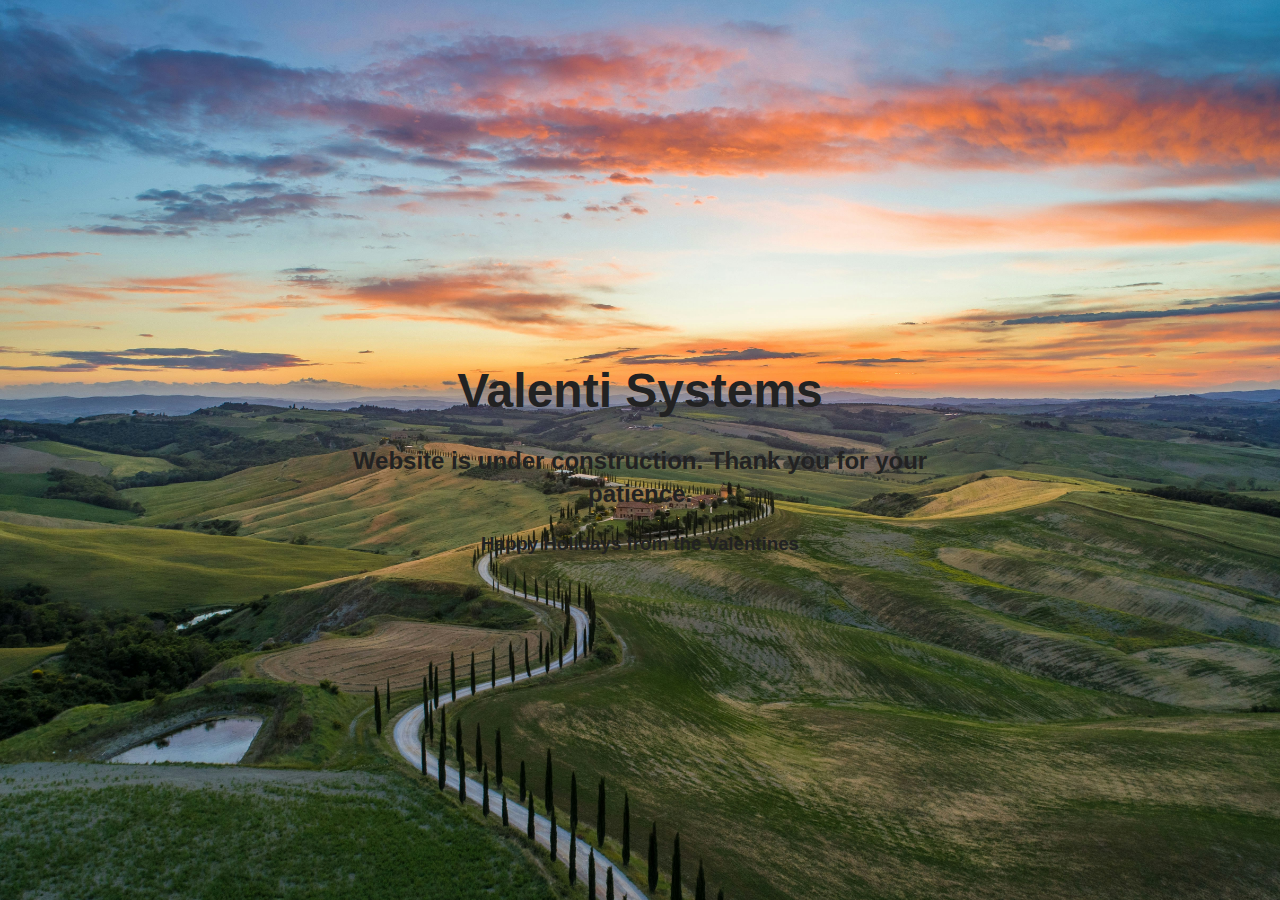
==== index.html @ 6b892426 "Add files via upload" ====
<!doctype html>
<html lang="en">
  <head>
    <meta charset="utf-8">
    <meta http-equiv="x-ua-compatible" content="ie=edge">
    <title>Valenti Systems</title>
    <style>
      
      html { background-color: # #2c3e50; color: #222; line-height: 1.4; font-family: sans-serif; font-size: 1em;} 
      body, html { height: 100%; width: 100%; padding: 0; margin: 0; background-position: center; background-repeat: no-repeat; background-size: cover;}
      body { font-family: "Helvetica Neue", Arial, sans-serif; font-weight: 400; }
      article { display: -webkit-box; display: -moz-box; display: -ms-flexbox; display: -webkit-flex; display: flex; align-items: center; justify-content: center; height: 100%; z-index: 1}
      article > div { width: auto; max-width: 80%; text-align: center; min-width: 350px}
      a { color: #dc8100; text-decoration: none; }
      a:hover { color: #222; text-decoration: none; }
      h1 { font-size: 1.5rem; margin-bottom: 1.2rem;}
      @media only screen and (min-width: 35em) {  article > div { max-width: 50% } h1 { font-size: 3rem; } }
      body { background-image: url("photo.jpg"); }
    </style>
  </head>
  <body>
    <article>
      <div>
        <h1>Valenti Systems</h1>
        <h2>Website is under construction. Thank you for your patience.</h2>
        <h3>Happy Holidays from the Valentines</h3>
      </div>
    </article>
  </body>
</html>
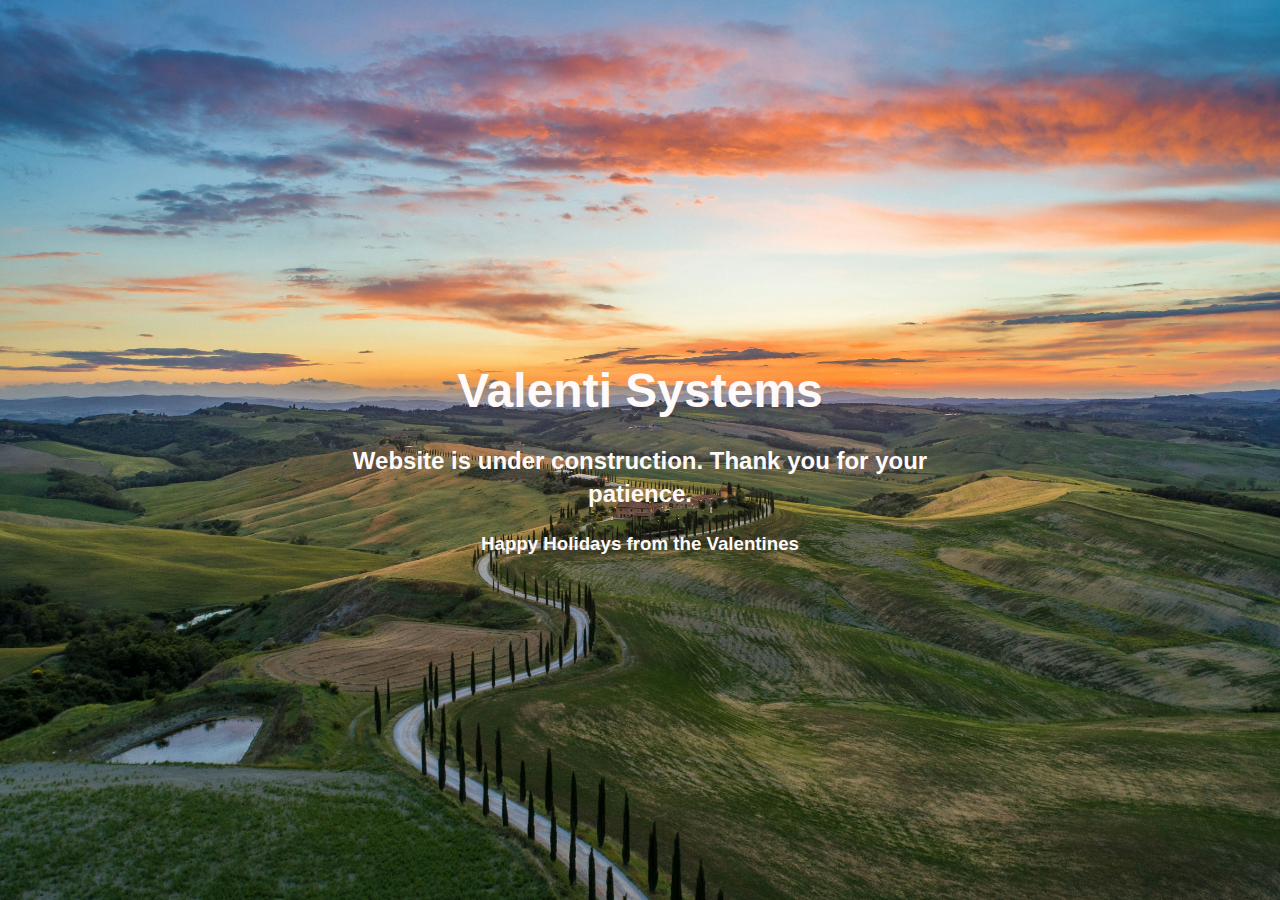
==== commit 709f2e78: "Update index.html" ====
--- a/index.html
+++ b/index.html
@@ -6,13 +6,13 @@
     <title>Valenti Systems</title>
     <style>
       
-      html { background-color: # #2c3e50; color: #222; line-height: 1.4; font-family: sans-serif; font-size: 1em;} 
+      html { background-color: #F5DEB3; color: #FFFAFA; line-height: 1.4; font-family: sans-serif; font-size: 1em;} 
       body, html { height: 100%; width: 100%; padding: 0; margin: 0; background-position: center; background-repeat: no-repeat; background-size: cover;}
       body { font-family: "Helvetica Neue", Arial, sans-serif; font-weight: 400; }
       article { display: -webkit-box; display: -moz-box; display: -ms-flexbox; display: -webkit-flex; display: flex; align-items: center; justify-content: center; height: 100%; z-index: 1}
       article > div { width: auto; max-width: 80%; text-align: center; min-width: 350px}
       a { color: #dc8100; text-decoration: none; }
-      a:hover { color: #222; text-decoration: none; }
+      a:hover { color: #FFFAFA; text-decoration: none; }
       h1 { font-size: 1.5rem; margin-bottom: 1.2rem;}
       @media only screen and (min-width: 35em) {  article > div { max-width: 50% } h1 { font-size: 3rem; } }
       body { background-image: url("photo.jpg"); }
@@ -27,4 +27,4 @@
       </div>
     </article>
   </body>
-</html>+</html>
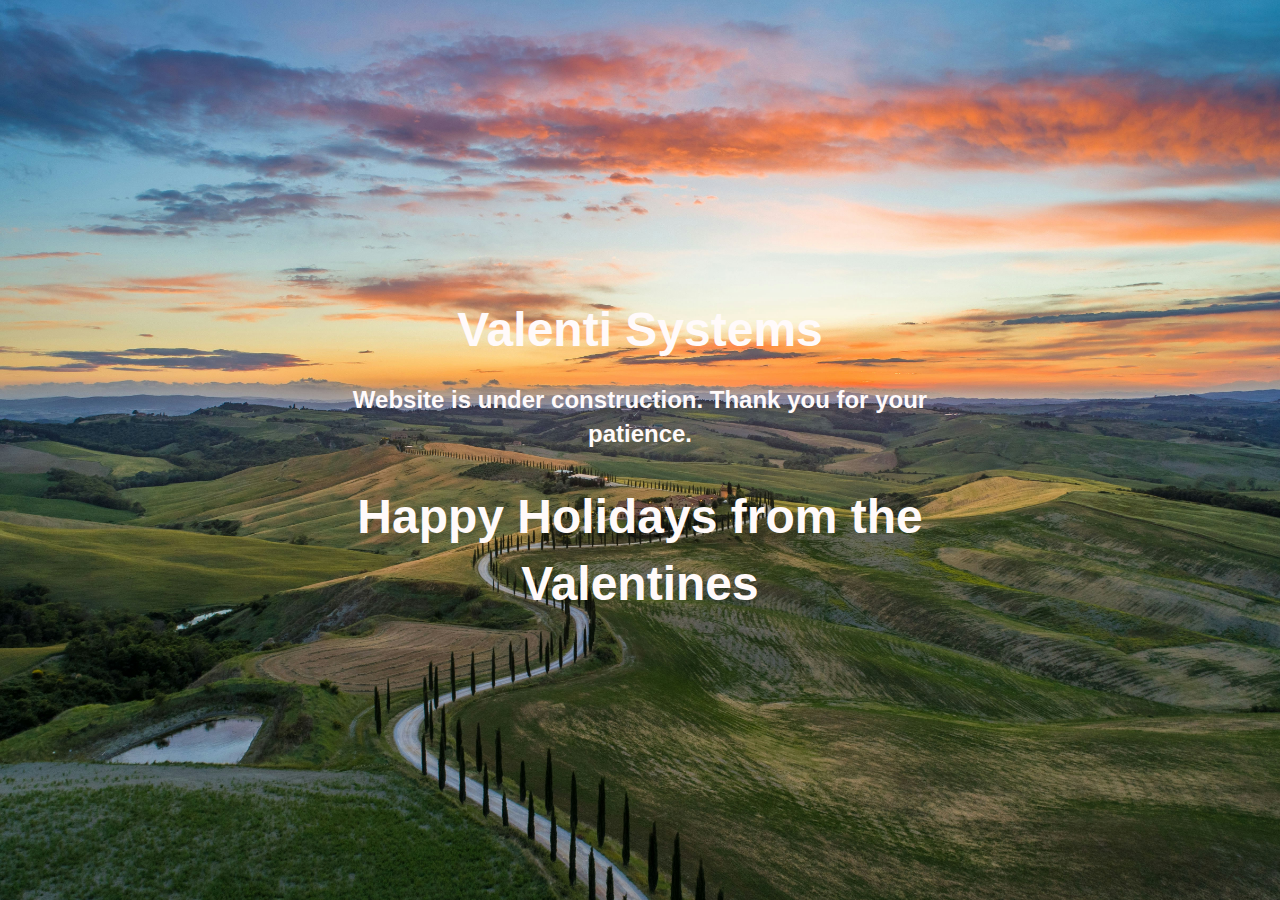
==== commit b180170b: "Update index.html" ====
--- a/index.html
+++ b/index.html
@@ -3,15 +3,16 @@
   <head>
     <meta charset="utf-8">
     <meta http-equiv="x-ua-compatible" content="ie=edge">
+    <link rel="stylesheet" href="style.css">
     <title>Valenti Systems</title>
     <style>
       
-      html { background-color: #F5DEB3; color: #FFFAFA; line-height: 1.4; font-family: sans-serif; font-size: 1em;} 
+      html { background-color: #242424; color: #222; line-height: 1.4; font-family: sans-serif; font-size: 1em;} 
       body, html { height: 100%; width: 100%; padding: 0; margin: 0; background-position: center; background-repeat: no-repeat; background-size: cover;}
       body { font-family: "Helvetica Neue", Arial, sans-serif; font-weight: 400; }
       article { display: -webkit-box; display: -moz-box; display: -ms-flexbox; display: -webkit-flex; display: flex; align-items: center; justify-content: center; height: 100%; z-index: 1}
       article > div { width: auto; max-width: 80%; text-align: center; min-width: 350px}
-      a { color: #dc8100; text-decoration: none; }
+      a { color: ##242424; text-decoration: none; }
       a:hover { color: #FFFAFA; text-decoration: none; }
       h1 { font-size: 1.5rem; margin-bottom: 1.2rem;}
       @media only screen and (min-width: 35em) {  article > div { max-width: 50% } h1 { font-size: 3rem; } }
@@ -20,10 +21,10 @@
   </head>
   <body>
     <article>
-      <div>
+      <div class="text">
         <h1>Valenti Systems</h1>
         <h2>Website is under construction. Thank you for your patience.</h2>
-        <h3>Happy Holidays from the Valentines</h3>
+        <h1>Happy Holidays from the Valentines</h1>
       </div>
     </article>
   </body>
--- a/style.css
+++ b/style.css
@@ -0,0 +1,3 @@
+.text {
+  color: #FFFAFA;
+}
